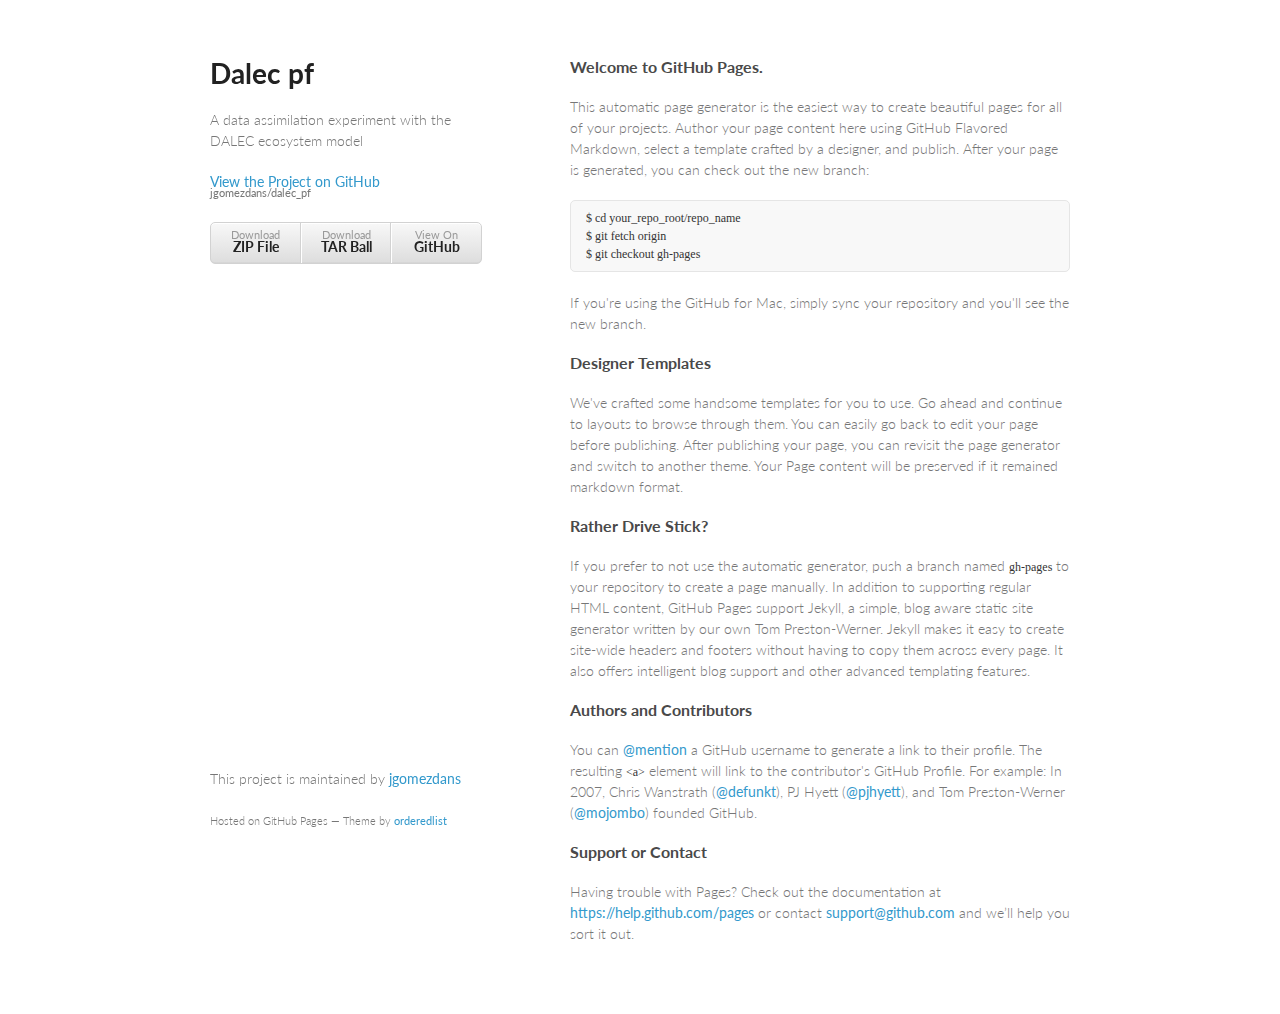
==== index.html @ 275538fa "Create gh-pages branch via GitHub" ====
<!doctype html>
<html>
  <head>
    <meta charset="utf-8">
    <meta http-equiv="X-UA-Compatible" content="chrome=1">
    <title>Dalec pf by jgomezdans</title>

    <link rel="stylesheet" href="stylesheets/styles.css">
    <link rel="stylesheet" href="stylesheets/pygment_trac.css">
    <meta name="viewport" content="width=device-width, initial-scale=1, user-scalable=no">
    <!--[if lt IE 9]>
    <script src="//html5shiv.googlecode.com/svn/trunk/html5.js"></script>
    <![endif]-->
  </head>
  <body>
    <div class="wrapper">
      <header>
        <h1>Dalec pf</h1>
        <p>A data assimilation experiment with the DALEC ecosystem model</p>

        <p class="view"><a href="https://github.com/jgomezdans/dalec_pf">View the Project on GitHub <small>jgomezdans/dalec_pf</small></a></p>


        <ul>
          <li><a href="https://github.com/jgomezdans/dalec_pf/zipball/master">Download <strong>ZIP File</strong></a></li>
          <li><a href="https://github.com/jgomezdans/dalec_pf/tarball/master">Download <strong>TAR Ball</strong></a></li>
          <li><a href="https://github.com/jgomezdans/dalec_pf">View On <strong>GitHub</strong></a></li>
        </ul>
      </header>
      <section>
        <h3>
<a id="welcome-to-github-pages" class="anchor" href="#welcome-to-github-pages" aria-hidden="true"><span class="octicon octicon-link"></span></a>Welcome to GitHub Pages.</h3>

<p>This automatic page generator is the easiest way to create beautiful pages for all of your projects. Author your page content here using GitHub Flavored Markdown, select a template crafted by a designer, and publish. After your page is generated, you can check out the new branch:</p>

<pre><code>$ cd your_repo_root/repo_name
$ git fetch origin
$ git checkout gh-pages
</code></pre>

<p>If you're using the GitHub for Mac, simply sync your repository and you'll see the new branch.</p>

<h3>
<a id="designer-templates" class="anchor" href="#designer-templates" aria-hidden="true"><span class="octicon octicon-link"></span></a>Designer Templates</h3>

<p>We've crafted some handsome templates for you to use. Go ahead and continue to layouts to browse through them. You can easily go back to edit your page before publishing. After publishing your page, you can revisit the page generator and switch to another theme. Your Page content will be preserved if it remained markdown format.</p>

<h3>
<a id="rather-drive-stick" class="anchor" href="#rather-drive-stick" aria-hidden="true"><span class="octicon octicon-link"></span></a>Rather Drive Stick?</h3>

<p>If you prefer to not use the automatic generator, push a branch named <code>gh-pages</code> to your repository to create a page manually. In addition to supporting regular HTML content, GitHub Pages support Jekyll, a simple, blog aware static site generator written by our own Tom Preston-Werner. Jekyll makes it easy to create site-wide headers and footers without having to copy them across every page. It also offers intelligent blog support and other advanced templating features.</p>

<h3>
<a id="authors-and-contributors" class="anchor" href="#authors-and-contributors" aria-hidden="true"><span class="octicon octicon-link"></span></a>Authors and Contributors</h3>

<p>You can <a href="https://github.com/blog/821" class="user-mention">@mention</a> a GitHub username to generate a link to their profile. The resulting <code>&lt;a&gt;</code> element will link to the contributor's GitHub Profile. For example: In 2007, Chris Wanstrath (<a href="https://github.com/defunkt" class="user-mention">@defunkt</a>), PJ Hyett (<a href="https://github.com/pjhyett" class="user-mention">@pjhyett</a>), and Tom Preston-Werner (<a href="https://github.com/mojombo" class="user-mention">@mojombo</a>) founded GitHub.</p>

<h3>
<a id="support-or-contact" class="anchor" href="#support-or-contact" aria-hidden="true"><span class="octicon octicon-link"></span></a>Support or Contact</h3>

<p>Having trouble with Pages? Check out the documentation at <a href="https://help.github.com/pages">https://help.github.com/pages</a> or contact <a href="mailto:support@github.com">support@github.com</a> and we’ll help you sort it out.</p>
      </section>
      <footer>
        <p>This project is maintained by <a href="https://github.com/jgomezdans">jgomezdans</a></p>
        <p><small>Hosted on GitHub Pages &mdash; Theme by <a href="https://github.com/orderedlist">orderedlist</a></small></p>
      </footer>
    </div>
    <script src="javascripts/scale.fix.js"></script>
              <script type="text/javascript">
            var gaJsHost = (("https:" == document.location.protocol) ? "https://ssl." : "http://www.");
            document.write(unescape("%3Cscript src='" + gaJsHost + "google-analytics.com/ga.js' type='text/javascript'%3E%3C/script%3E"));
          </script>
          <script type="text/javascript">
            try {
              var pageTracker = _gat._getTracker("UA-25702318-1");
            pageTracker._trackPageview();
            } catch(err) {}
          </script>

  </body>
</html>
---- stylesheets/styles.css ----
@import url(https://fonts.googleapis.com/css?family=Lato:300italic,700italic,300,700);

body {
  padding:50px;
  font:14px/1.5 Lato, "Helvetica Neue", Helvetica, Arial, sans-serif;
  color:#777;
  font-weight:300;
}

h1, h2, h3, h4, h5, h6 {
  color:#222;
  margin:0 0 20px;
}

p, ul, ol, table, pre, dl {
  margin:0 0 20px;
}

h1, h2, h3 {
  line-height:1.1;
}

h1 {
  font-size:28px;
}

h2 {
  color:#393939;
}

h3, h4, h5, h6 {
  color:#494949;
}

a {
  color:#39c;
  font-weight:400;
  text-decoration:none;
}

a small {
  font-size:11px;
  color:#777;
  margin-top:-0.6em;
  display:block;
}

.wrapper {
  width:860px;
  margin:0 auto;
}

blockquote {
  border-left:1px solid #e5e5e5;
  margin:0;
  padding:0 0 0 20px;
  font-style:italic;
}

code, pre {
  font-family:Monaco, Bitstream Vera Sans Mono, Lucida Console, Terminal;
  color:#333;
  font-size:12px;
}

pre {
  padding:8px 15px;
  background: #f8f8f8;  
  border-radius:5px;
  border:1px solid #e5e5e5;
  overflow-x: auto;
}

table {
  width:100%;
  border-collapse:collapse;
}

th, td {
  text-align:left;
  padding:5px 10px;
  border-bottom:1px solid #e5e5e5;
}

dt {
  color:#444;
  font-weight:700;
}

th {
  color:#444;
}

img {
  max-width:100%;
}

header {
  width:270px;
  float:left;
  position:fixed;
}

header ul {
  list-style:none;
  height:40px;
  
  padding:0;
  
  background: #eee;
  background: -moz-linear-gradient(top, #f8f8f8 0%, #dddddd 100%);
  background: -webkit-gradient(linear, left top, left bottom, color-stop(0%,#f8f8f8), color-stop(100%,#dddddd));
  background: -webkit-linear-gradient(top, #f8f8f8 0%,#dddddd 100%);
  background: -o-linear-gradient(top, #f8f8f8 0%,#dddddd 100%);
  background: -ms-linear-gradient(top, #f8f8f8 0%,#dddddd 100%);
  background: linear-gradient(top, #f8f8f8 0%,#dddddd 100%);
  
  border-radius:5px;
  border:1px solid #d2d2d2;
  box-shadow:inset #fff 0 1px 0, inset rgba(0,0,0,0.03) 0 -1px 0;
  width:270px;
}

header li {
  width:89px;
  float:left;
  border-right:1px solid #d2d2d2;
  height:40px;
}

header ul a {
  line-height:1;
  font-size:11px;
  color:#999;
  display:block;
  text-align:center;
  padding-top:6px;
  height:40px;
}

strong {
  color:#222;
  font-weight:700;
}

header ul li + li {
  width:88px;
  border-left:1px solid #fff;
}

header ul li + li + li {
  border-right:none;
  width:89px;
}

header ul a strong {
  font-size:14px;
  display:block;
  color:#222;
}

section {
  width:500px;
  float:right;
  padding-bottom:50px;
}

small {
  font-size:11px;
}

hr {
  border:0;
  background:#e5e5e5;
  height:1px;
  margin:0 0 20px;
}

footer {
  width:270px;
  float:left;
  position:fixed;
  bottom:50px;
}

@media print, screen and (max-width: 960px) {
  
  div.wrapper {
    width:auto;
    margin:0;
  }
  
  header, section, footer {
    float:none;
    position:static;
    width:auto;
  }
  
  header {
    padding-right:320px;
  }
  
  section {
    border:1px solid #e5e5e5;
    border-width:1px 0;
    padding:20px 0;
    margin:0 0 20px;
  }
  
  header a small {
    display:inline;
  }
  
  header ul {
    position:absolute;
    right:50px;
    top:52px;
  }
}

@media print, screen and (max-width: 720px) {
  body {
    word-wrap:break-word;
  }
  
  header {
    padding:0;
  }
  
  header ul, header p.view {
    position:static;
  }
  
  pre, code {
    word-wrap:normal;
  }
}

@media print, screen and (max-width: 480px) {
  body {
    padding:15px;
  }
  
  header ul {
    display:none;
  }
}

@media print {
  body {
    padding:0.4in;
    font-size:12pt;
    color:#444;
  }
}
---- stylesheets/pygment_trac.css ----
.highlight  { background: #ffffff; }
.highlight .c { color: #999988; font-style: italic } /* Comment */
.highlight .err { color: #a61717; background-color: #e3d2d2 } /* Error */
.highlight .k { font-weight: bold } /* Keyword */
.highlight .o { font-weight: bold } /* Operator */
.highlight .cm { color: #999988; font-style: italic } /* Comment.Multiline */
.highlight .cp { color: #999999; font-weight: bold } /* Comment.Preproc */
.highlight .c1 { color: #999988; font-style: italic } /* Comment.Single */
.highlight .cs { color: #999999; font-weight: bold; font-style: italic } /* Comment.Special */
.highlight .gd { color: #000000; background-color: #ffdddd } /* Generic.Deleted */
.highlight .gd .x { color: #000000; background-color: #ffaaaa } /* Generic.Deleted.Specific */
.highlight .ge { font-style: italic } /* Generic.Emph */
.highlight .gr { color: #aa0000 } /* Generic.Error */
.highlight .gh { color: #999999 } /* Generic.Heading */
.highlight .gi { color: #000000; background-color: #ddffdd } /* Generic.Inserted */
.highlight .gi .x { color: #000000; background-color: #aaffaa } /* Generic.Inserted.Specific */
.highlight .go { color: #888888 } /* Generic.Output */
.highlight .gp { color: #555555 } /* Generic.Prompt */
.highlight .gs { font-weight: bold } /* Generic.Strong */
.highlight .gu { color: #800080; font-weight: bold; } /* Generic.Subheading */
.highlight .gt { color: #aa0000 } /* Generic.Traceback */
.highlight .kc { font-weight: bold } /* Keyword.Constant */
.highlight .kd { font-weight: bold } /* Keyword.Declaration */
.highlight .kn { font-weight: bold } /* Keyword.Namespace */
.highlight .kp { font-weight: bold } /* Keyword.Pseudo */
.highlight .kr { font-weight: bold } /* Keyword.Reserved */
.highlight .kt { color: #445588; font-weight: bold } /* Keyword.Type */
.highlight .m { color: #009999 } /* Literal.Number */
.highlight .s { color: #d14 } /* Literal.String */
.highlight .na { color: #008080 } /* Name.Attribute */
.highlight .nb { color: #0086B3 } /* Name.Builtin */
.highlight .nc { color: #445588; font-weight: bold } /* Name.Class */
.highlight .no { color: #008080 } /* Name.Constant */
.highlight .ni { color: #800080 } /* Name.Entity */
.highlight .ne { color: #990000; font-weight: bold } /* Name.Exception */
.highlight .nf { color: #990000; font-weight: bold } /* Name.Function */
.highlight .nn { color: #555555 } /* Name.Namespace */
.highlight .nt { color: #000080 } /* Name.Tag */
.highlight .nv { color: #008080 } /* Name.Variable */
.highlight .ow { font-weight: bold } /* Operator.Word */
.highlight .w { color: #bbbbbb } /* Text.Whitespace */
.highlight .mf { color: #009999 } /* Literal.Number.Float */
.highlight .mh { color: #009999 } /* Literal.Number.Hex */
.highlight .mi { color: #009999 } /* Literal.Number.Integer */
.highlight .mo { color: #009999 } /* Literal.Number.Oct */
.highlight .sb { color: #d14 } /* Literal.String.Backtick */
.highlight .sc { color: #d14 } /* Literal.String.Char */
.highlight .sd { color: #d14 } /* Literal.String.Doc */
.highlight .s2 { color: #d14 } /* Literal.String.Double */
.highlight .se { color: #d14 } /* Literal.String.Escape */
.highlight .sh { color: #d14 } /* Literal.String.Heredoc */
.highlight .si { color: #d14 } /* Literal.String.Interpol */
.highlight .sx { color: #d14 } /* Literal.String.Other */
.highlight .sr { color: #009926 } /* Literal.String.Regex */
.highlight .s1 { color: #d14 } /* Literal.String.Single */
.highlight .ss { color: #990073 } /* Literal.String.Symbol */
.highlight .bp { color: #999999 } /* Name.Builtin.Pseudo */
.highlight .vc { color: #008080 } /* Name.Variable.Class */
.highlight .vg { color: #008080 } /* Name.Variable.Global */
.highlight .vi { color: #008080 } /* Name.Variable.Instance */
.highlight .il { color: #009999 } /* Literal.Number.Integer.Long */

.type-csharp .highlight .k { color: #0000FF }
.type-csharp .highlight .kt { color: #0000FF }
.type-csharp .highlight .nf { color: #000000; font-weight: normal }
.type-csharp .highlight .nc { color: #2B91AF }
.type-csharp .highlight .nn { color: #000000 }
.type-csharp .highlight .s { color: #A31515 }
.type-csharp .highlight .sc { color: #A31515 }
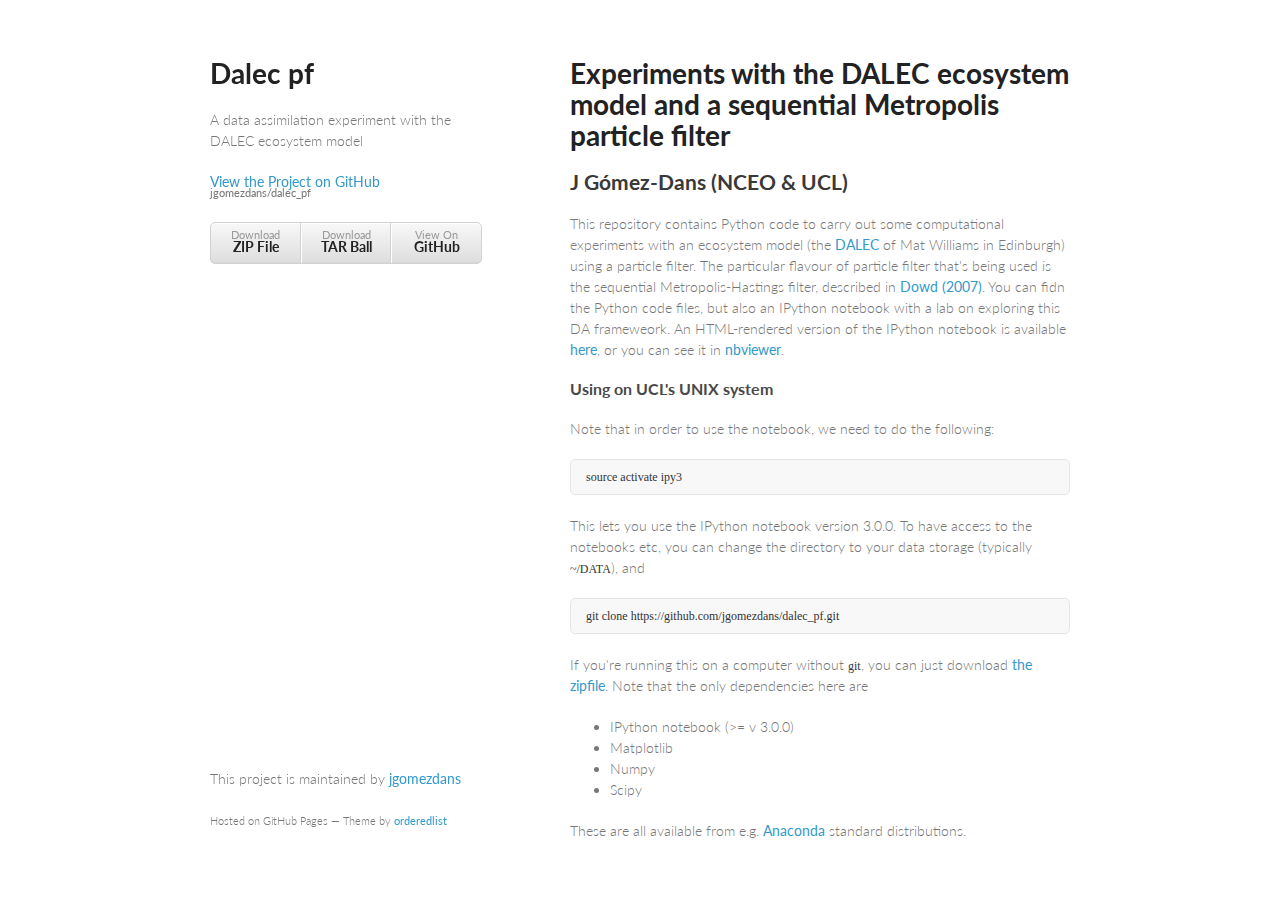
==== commit 1de23277: "Create gh-pages branch via GitHub" ====
--- a/index.html
+++ b/index.html
@@ -28,37 +28,38 @@
         </ul>
       </header>
       <section>
-        <h3>
-<a id="welcome-to-github-pages" class="anchor" href="#welcome-to-github-pages" aria-hidden="true"><span class="octicon octicon-link"></span></a>Welcome to GitHub Pages.</h3>
+        <h1>
+<a id="experiments-with-the-dalec-ecosystem-model-and-a-sequential-metropolis-particle-filter" class="anchor" href="#experiments-with-the-dalec-ecosystem-model-and-a-sequential-metropolis-particle-filter" aria-hidden="true"><span class="octicon octicon-link"></span></a>Experiments with the DALEC ecosystem model and a sequential Metropolis particle filter</h1>
 
-<p>This automatic page generator is the easiest way to create beautiful pages for all of your projects. Author your page content here using GitHub Flavored Markdown, select a template crafted by a designer, and publish. After your page is generated, you can check out the new branch:</p>
+<h2>
+<a id="j-gómez-dans-nceo--ucl" class="anchor" href="#j-g%C3%B3mez-dans-nceo--ucl" aria-hidden="true"><span class="octicon octicon-link"></span></a>J Gómez-Dans (NCEO &amp; UCL)</h2>
 
-<pre><code>$ cd your_repo_root/repo_name
-$ git fetch origin
-$ git checkout gh-pages
+<p>This repository contains Python code to carry out some computational experiments with an
+ecosystem model (the <a href="http://www.geos.ed.ac.uk/homes/mwilliam/DALEC.html">DALEC</a> of Mat Williams in Edinburgh) using a particle filter. The particular flavour of particle filter that's being used is the sequential Metropolis-Hastings filter, described in <a href="http://www2.geog.ucl.ac.uk/%7Emdisney/teaching/teachingNEW/methods/diff/Dowd.Bayesian_DA.JMSys.2007.pdf">Dowd (2007)</a>. You can fidn the Python code files, but also an IPython notebook with a lab on exploring this DA frameweork. An HTML-rendered version of the IPython notebook is available <a href="DA_practical.html">here</a>, or you can see it in <a href="http://nbviewer.ipython.org/github/jgomezdans/dalec_pf/blob/master/DA_practical.ipynb">nbviewer</a>.</p>
+
+<h3>
+<a id="using-on-ucls-unix-system" class="anchor" href="#using-on-ucls-unix-system" aria-hidden="true"><span class="octicon octicon-link"></span></a>Using on UCL's UNIX system</h3>
+
+<p>Note that in order to use the notebook, we need to do the following:</p>
+
+<pre><code>source activate ipy3
 </code></pre>
 
-<p>If you're using the GitHub for Mac, simply sync your repository and you'll see the new branch.</p>
+<p>This lets you use the IPython notebook version 3.0.0. To have access to the notebooks etc, you can change the directory to your data storage (typically <code>~/DATA</code>), and</p>
 
-<h3>
-<a id="designer-templates" class="anchor" href="#designer-templates" aria-hidden="true"><span class="octicon octicon-link"></span></a>Designer Templates</h3>
+<pre><code>git clone https://github.com/jgomezdans/dalec_pf.git
+</code></pre>
 
-<p>We've crafted some handsome templates for you to use. Go ahead and continue to layouts to browse through them. You can easily go back to edit your page before publishing. After publishing your page, you can revisit the page generator and switch to another theme. Your Page content will be preserved if it remained markdown format.</p>
+<p>If you're running this on a computer without <code>git</code>, you can just download <a href="https://github.com/jgomezdans/dalec_pf/archive/master.zip">the zipfile</a>. Note that the only dependencies here are</p>
 
-<h3>
-<a id="rather-drive-stick" class="anchor" href="#rather-drive-stick" aria-hidden="true"><span class="octicon octicon-link"></span></a>Rather Drive Stick?</h3>
+<ul>
+<li>IPython notebook (&gt;= v 3.0.0)</li>
+<li>Matplotlib</li>
+<li>Numpy</li>
+<li>Scipy</li>
+</ul>
 
-<p>If you prefer to not use the automatic generator, push a branch named <code>gh-pages</code> to your repository to create a page manually. In addition to supporting regular HTML content, GitHub Pages support Jekyll, a simple, blog aware static site generator written by our own Tom Preston-Werner. Jekyll makes it easy to create site-wide headers and footers without having to copy them across every page. It also offers intelligent blog support and other advanced templating features.</p>
-
-<h3>
-<a id="authors-and-contributors" class="anchor" href="#authors-and-contributors" aria-hidden="true"><span class="octicon octicon-link"></span></a>Authors and Contributors</h3>
-
-<p>You can <a href="https://github.com/blog/821" class="user-mention">@mention</a> a GitHub username to generate a link to their profile. The resulting <code>&lt;a&gt;</code> element will link to the contributor's GitHub Profile. For example: In 2007, Chris Wanstrath (<a href="https://github.com/defunkt" class="user-mention">@defunkt</a>), PJ Hyett (<a href="https://github.com/pjhyett" class="user-mention">@pjhyett</a>), and Tom Preston-Werner (<a href="https://github.com/mojombo" class="user-mention">@mojombo</a>) founded GitHub.</p>
-
-<h3>
-<a id="support-or-contact" class="anchor" href="#support-or-contact" aria-hidden="true"><span class="octicon octicon-link"></span></a>Support or Contact</h3>
-
-<p>Having trouble with Pages? Check out the documentation at <a href="https://help.github.com/pages">https://help.github.com/pages</a> or contact <a href="mailto:support@github.com">support@github.com</a> and we’ll help you sort it out.</p>
+<p>These are all available from e.g. <a href="http://continuum.io/downloads">Anaconda</a> standard distributions.</p>
       </section>
       <footer>
         <p>This project is maintained by <a href="https://github.com/jgomezdans">jgomezdans</a></p>
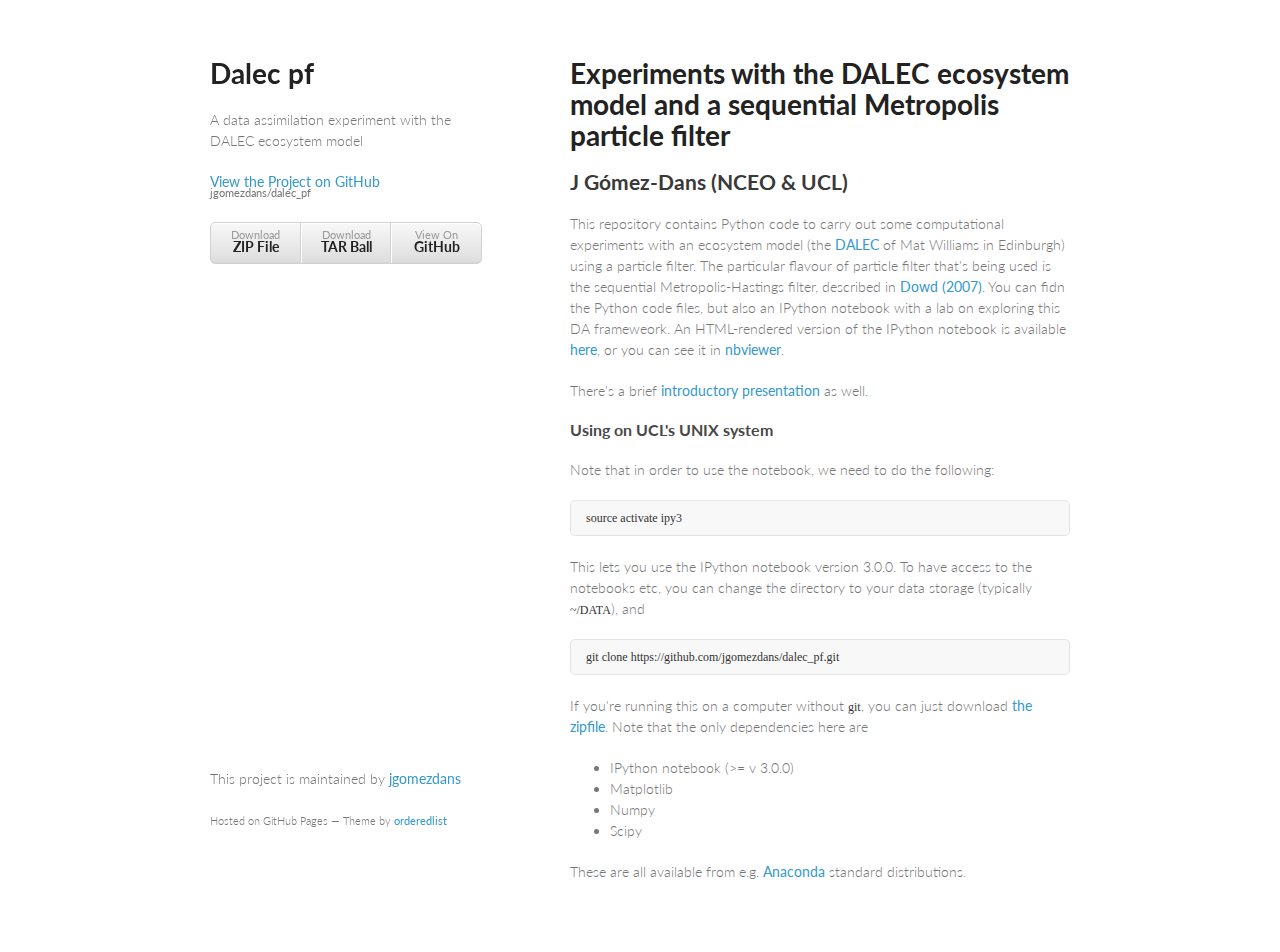
==== commit 6ce2143e: "Link to presentation" ====
--- a/index.html
+++ b/index.html
@@ -37,6 +37,7 @@
 <p>This repository contains Python code to carry out some computational experiments with an
 ecosystem model (the <a href="http://www.geos.ed.ac.uk/homes/mwilliam/DALEC.html">DALEC</a> of Mat Williams in Edinburgh) using a particle filter. The particular flavour of particle filter that's being used is the sequential Metropolis-Hastings filter, described in <a href="http://www2.geog.ucl.ac.uk/%7Emdisney/teaching/teachingNEW/methods/diff/Dowd.Bayesian_DA.JMSys.2007.pdf">Dowd (2007)</a>. You can fidn the Python code files, but also an IPython notebook with a lab on exploring this DA frameweork. An HTML-rendered version of the IPython notebook is available <a href="DA_practical.html">here</a>, or you can see it in <a href="http://nbviewer.ipython.org/github/jgomezdans/dalec_pf/blob/master/DA_practical.ipynb">nbviewer</a>.</p>
 
+<p>There's a brief <a href="PF_presentation.slides.html">introductory presentation</a> as well.
 <h3>
 <a id="using-on-ucls-unix-system" class="anchor" href="#using-on-ucls-unix-system" aria-hidden="true"><span class="octicon octicon-link"></span></a>Using on UCL's UNIX system</h3>
 
@@ -79,4 +80,4 @@
           </script>
 
   </body>
-</html>+</html>
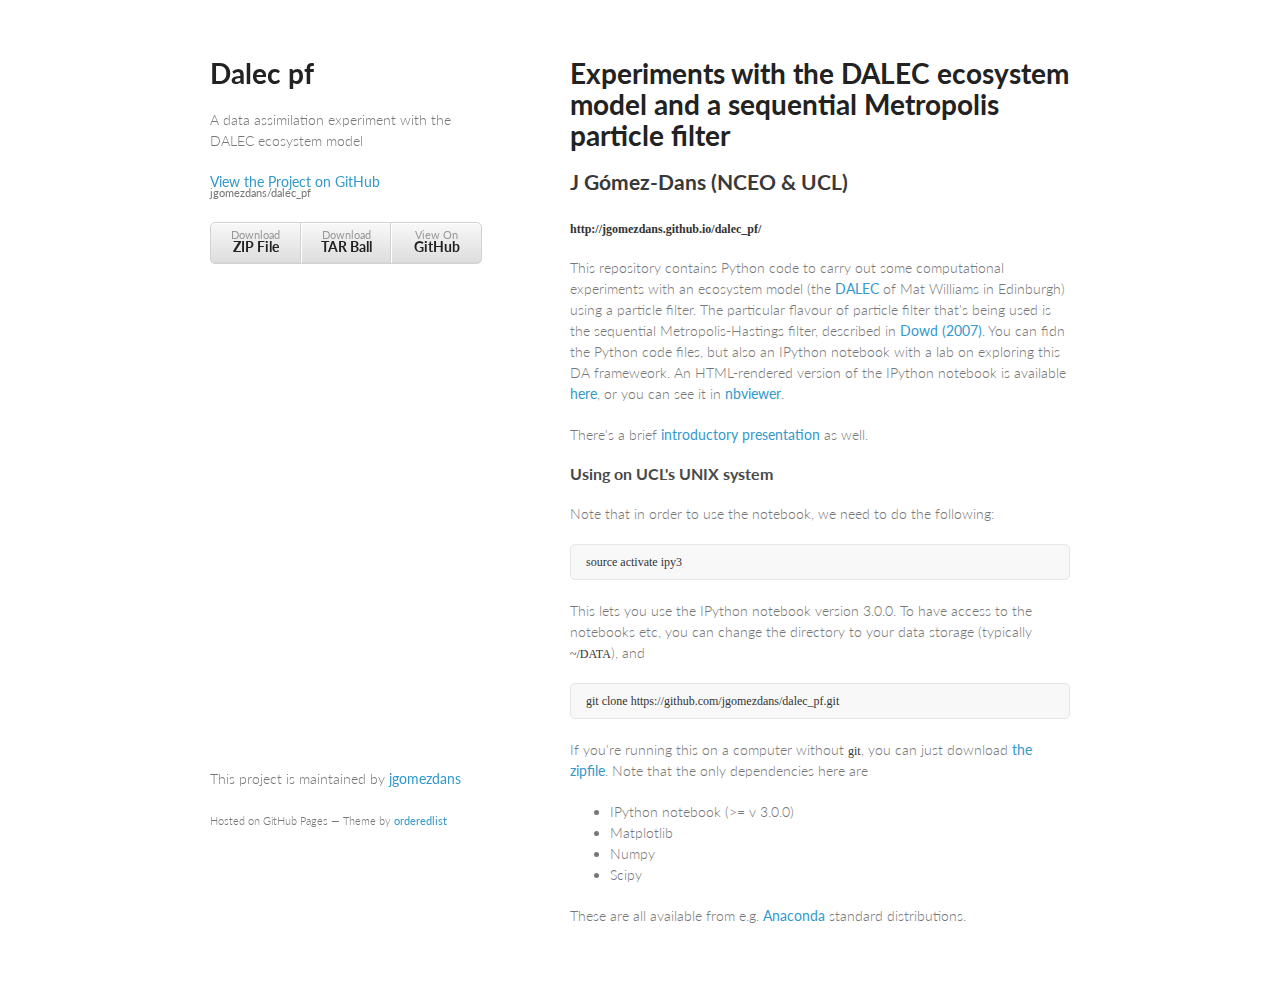
==== commit 71ea19e4: "Add URL" ====
--- a/index.html
+++ b/index.html
@@ -33,6 +33,8 @@
 
 <h2>
 <a id="j-gómez-dans-nceo--ucl" class="anchor" href="#j-g%C3%B3mez-dans-nceo--ucl" aria-hidden="true"><span class="octicon octicon-link"></span></a>J Gómez-Dans (NCEO &amp; UCL)</h2>
+
+<h2><code>http://jgomezdans.github.io/dalec_pf/</code></h2>
 
 <p>This repository contains Python code to carry out some computational experiments with an
 ecosystem model (the <a href="http://www.geos.ed.ac.uk/homes/mwilliam/DALEC.html">DALEC</a> of Mat Williams in Edinburgh) using a particle filter. The particular flavour of particle filter that's being used is the sequential Metropolis-Hastings filter, described in <a href="http://www2.geog.ucl.ac.uk/%7Emdisney/teaching/teachingNEW/methods/diff/Dowd.Bayesian_DA.JMSys.2007.pdf">Dowd (2007)</a>. You can fidn the Python code files, but also an IPython notebook with a lab on exploring this DA frameweork. An HTML-rendered version of the IPython notebook is available <a href="DA_practical.html">here</a>, or you can see it in <a href="http://nbviewer.ipython.org/github/jgomezdans/dalec_pf/blob/master/DA_practical.ipynb">nbviewer</a>.</p>
